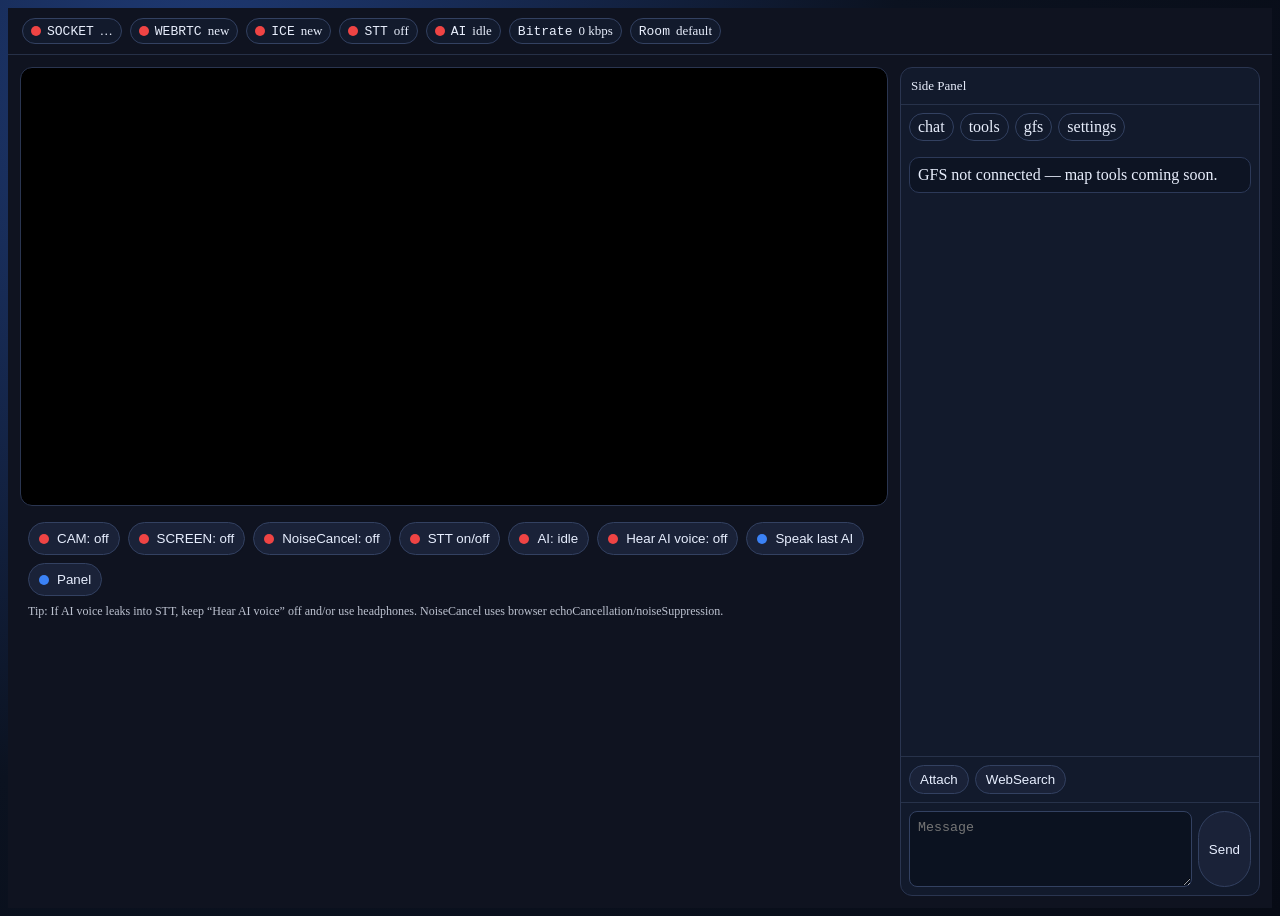
==== static/broadcast.html @ 3d6bb550 "Replace README with LFTR broadcast and GFS globe guide" ====
<!doctype html>
<html>
<head>
<meta charset="utf-8"/>
<meta name="viewport" content="width=device-width,initial-scale=1"/>
<title>Broadcast</title>
<link rel="stylesheet" href="/static/css.css">
<script src="/static/vendor/socket.io.js"></script>
<style>
.app{display:grid;grid-template-rows:auto 1fr;height:100vh;background:#0f1320;color:#e8eefc}
.hdr{display:flex;gap:12px;padding:10px 14px;border-bottom:1px solid #263047;font-size:13px;white-space:nowrap;overflow:auto}
.main{display:grid;grid-template-columns:1fr 360px;gap:12px;padding:12px;min-height:0}
.videoWrap{background:#000;border:1px solid #2a3550;border-radius:12px;overflow:hidden;min-height:320px;position:relative}
video{width:100%;height:100%;object-fit:contain}
.badges{display:flex;gap:8px;flex-wrap:wrap}
.badge{display:flex;align-items:center;gap:6px;padding:4px 8px;border:1px solid #334161;border-radius:999px;background:#121a2c}
.controls{display:flex;gap:8px;padding:8px;margin-top:8px;flex-wrap:wrap}
.chat{border:1px solid #2a3550;border-radius:12px;display:flex;flex-direction:column;min-height:0;background:#121a2c}
.chatHead{padding:10px;border-bottom:1px solid #27324a;font-size:13px;display:flex;align-items:center;justify-content:space-between}
.chatList{flex:1;overflow:auto;padding:10px}
.entry{padding:8px;border:1px solid #2c3958;border-radius:10px;margin-bottom:8px;background:#0d1423}
.entry.stt{border-color:#60a5fa}
.row{display:flex;gap:6px;padding:8px;border-top:1px solid #27324a;flex-wrap:wrap}
.btn{padding:8px 10px;border-radius:999px;border:1px solid #334161;background:#1a2238;color:#e8efff;cursor:pointer;display:flex;align-items:center;gap:8px}
.btn.small{padding:6px 10px}
.input{display:flex;gap:6px;padding:8px;border-top:1px solid #27324a}
textarea{flex:1;min-height:58px;background:#0b1220;color:#eaf1ff;border:1px solid #334161;border-radius:8px;padding:8px}
.led{width:10px;height:10px;border-radius:999px;display:inline-block}.r{background:#ef4444}.g{background:#22c55e}.b{background:#3b82f6}.blink{animation:bl 1s linear infinite}@keyframes bl{50%{opacity:.25}}
.mono{font-family:ui-monospace,SFMono-Regular,Menlo,Monaco,Consolas,monospace}
</style>
</head>
<body>
<div class="app">
  <div class="hdr">
    <div class="badges">
      <span class="badge"><span id="ledSock" class="led r"></span><span class="mono">SOCKET</span> <span id="stSock">…</span></span>
      <span class="badge"><span id="ledRtc" class="led r"></span><span class="mono">WEBRTC</span> <span id="stPc">new</span></span>
      <span class="badge"><span id="ledIce" class="led r"></span><span class="mono">ICE</span> <span id="stIce">new</span></span>
      <span class="badge"><span id="ledStt" class="led r"></span><span class="mono">STT</span> <span id="stStt">off</span></span>
      <span class="badge"><span id="ledAi" class="led r"></span><span class="mono">AI</span> <span id="stAi">idle</span></span>
      <span class="badge"><span class="mono">Bitrate</span> <span id="stBr">0 kbps</span></span>
      <span class="badge"><span class="mono">Room</span> <span id="stRoom">default</span></span>
    </div>
  </div>

  <div class="main">
    <div>
      <div class="videoWrap">
        <video id="preview" autoplay playsinline muted></video>
      </div>

      <div class="controls">
        <button id="camBtn" class="btn"><span id="camLed" class="led r"></span><span id="camTxt">CAM: off</span></button>
        <button id="screenBtn" class="btn"><span id="screenLed" class="led r"></span><span id="screenTxt">SCREEN: off</span></button>
        <button id="ncBtn" class="btn"><span id="ncLed" class="led r"></span><span id="ncTxt">NoiseCancel: off</span></button>
        <button id="sttBtn" class="btn"><span id="sttLed" class="led r"></span><span id="sttTxt">STT on/off</span></button>
        <button id="aiBtn" class="btn"><span id="aiLed" class="led r"></span><span id="aiTxt">AI: idle</span></button>
        <button id="ttsMonBtn" class="btn"><span id="ttsMonLed" class="led r"></span><span id="ttsMonTxt">Hear AI voice: off</span></button>
        <button id="speakBtn" class="btn"><span class="led b"></span><span>Speak last AI</span></button>
        <button id="panelBtn" class="btn"><span class="led b"></span><span>Panel</span></button>
      </div>

      <div style="padding:0 8px 8px 8px;font-size:12px;opacity:.8">
        Tip: If AI voice leaks into STT, keep “Hear AI voice” off and/or use headphones. NoiseCancel uses browser echoCancellation/noiseSuppression.
      </div>
    </div>

    <div class="chat">
      <div class="chatHead">
        <span>Side Panel</span>
        <span id="roomStatus" style="font-size:12px;opacity:.8"></span>
      </div>
      <div class="row" style="border-top:0">
        <span class="badge">chat</span>
        <span class="badge">tools</span>
        <span class="badge">gfs</span>
        <span class="badge">settings</span>
      </div>
      <div class="entry" style="margin:8px">GFS not connected — map tools coming soon.</div>
      <div id="chat" class="chatList"></div>
      <div class="row">
        <button id="attachBtn" class="btn small">Attach</button>
        <button id="webBtn" class="btn small">WebSearch</button>
        <input id="file" type="file" hidden>
      </div>
      <div class="input">
        <textarea id="chatInput" placeholder="Message"></textarea>
        <button id="sendBtn" class="btn">Send</button>
      </div>
    </div>
  </div>
</div>

<script>
window.BROADCAST_CONFIG = {
  socketPath: '/socket.io',
  iceConfigUrl: '/webrtc/ice-config',
  aiChatUrl: '/ai/chat',
  aiTtsUrl: '/ai/tts',
  aiWebSearchUrl: '/ai/websearch',
  role: 'broadcast',
  debug: true
};
</script>
<script src="/static/js/broadcast.js"></script>
</body>
</html>
---- static/css.css ----
:root {
  --bg: #0b1220;
  --panel: rgba(17, 24, 39, 0.72);
  --line: rgba(96, 165, 250, 0.35);
  --accent-cyan: #22d3ee;
  --accent-pink: #f472b6;
  --accent-lime: #84cc16;
  --text: #e6f4ff;
}

body {
  background: radial-gradient(circle at 15% 10%, #1f3b77 0%, #0b1220 52%, #070b15 100%);
  color: var(--text);
}

.card-glass,
.chat,
.videoWrap,
.badge,
.btn,
.hud,
.card {
  backdrop-filter: blur(8px);
  -webkit-backdrop-filter: blur(8px);
}

.feature-light {
  width: 10px;
  height: 10px;
  border-radius: 50%;
  display: inline-block;
  box-shadow: 0 0 10px currentColor;
}

.feature-light.on {
  animation: pulse-light 1.15s infinite;
}

@keyframes pulse-light {
  0%, 100% { opacity: 1; transform: scale(1); }
  50% { opacity: 0.35; transform: scale(0.92); }
}
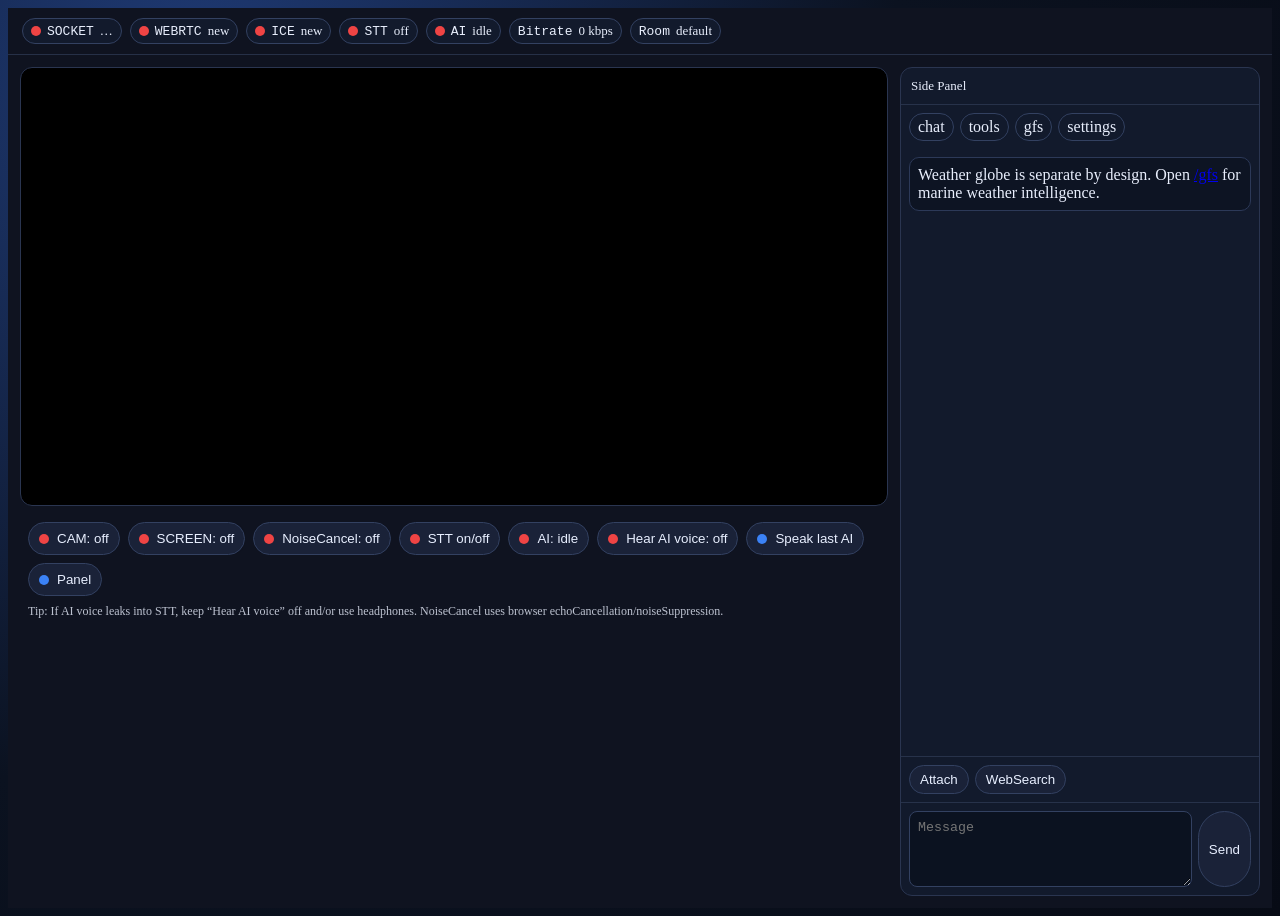
==== commit 4efa4b18: "Separate broadcast UX from gfs and make AI/weather source states explicit" ====
--- a/static/broadcast.html
+++ b/static/broadcast.html
@@ -76,7 +76,7 @@
         <span class="badge">gfs</span>
         <span class="badge">settings</span>
       </div>
-      <div class="entry" style="margin:8px">GFS not connected — map tools coming soon.</div>
+      <div class="entry" style="margin:8px">Weather globe is separate by design. Open <a href="/gfs" target="_blank" rel="noopener">/gfs</a> for marine weather intelligence.</div>
       <div id="chat" class="chatList"></div>
       <div class="row">
         <button id="attachBtn" class="btn small">Attach</button>
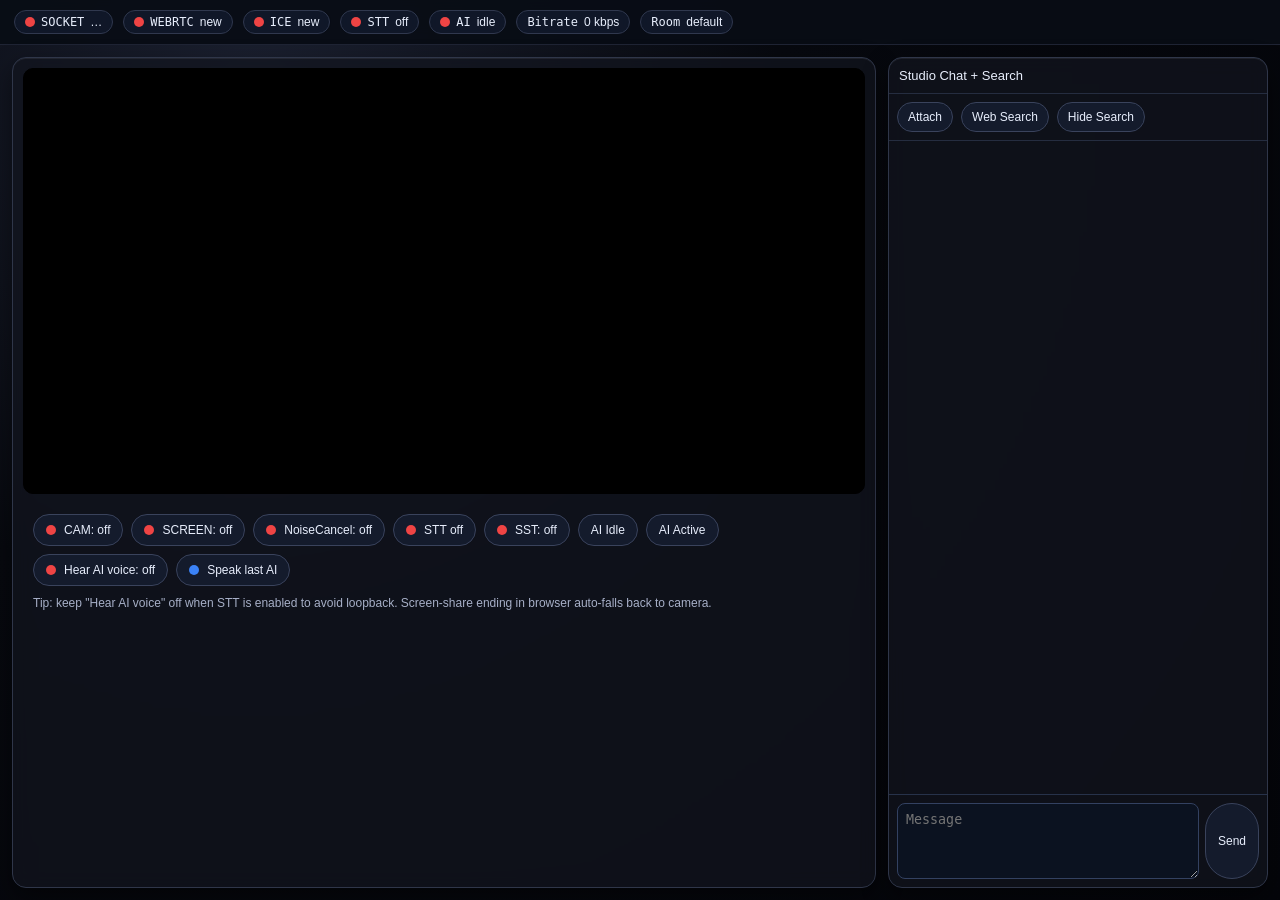
==== commit e7eb1117: "Add broadcast handshake and renegotiation integration tests" ====
--- a/static/broadcast.html
+++ b/static/broadcast.html
@@ -7,81 +7,78 @@
 <link rel="stylesheet" href="/static/css.css">
 <script src="/static/vendor/socket.io.js"></script>
 <style>
-.app{display:grid;grid-template-rows:auto 1fr;height:100vh;background:#0f1320;color:#e8eefc}
-.hdr{display:flex;gap:12px;padding:10px 14px;border-bottom:1px solid #263047;font-size:13px;white-space:nowrap;overflow:auto}
-.main{display:grid;grid-template-columns:1fr 360px;gap:12px;padding:12px;min-height:0}
-.videoWrap{background:#000;border:1px solid #2a3550;border-radius:12px;overflow:hidden;min-height:320px;position:relative}
+:root{--bg:#07090f;--pane:#12151fbb;--line:#2f3649;--text:#e8eefc;--muted:#a7b0c8;--accent:#7dd3fc}
+body{margin:0;background:radial-gradient(circle at 20% 10%,#1b2030 0,#07090f 40%,#04050a 100%);color:var(--text);font-family:Inter,Arial,sans-serif}
+.app{display:grid;grid-template-rows:auto 1fr;height:100vh}
+.hdr{display:flex;gap:10px;padding:10px 14px;border-bottom:1px solid #1f2434;background:#090d16f2;backdrop-filter:blur(10px);overflow:auto}
+.badge{display:flex;align-items:center;gap:6px;padding:4px 10px;border:1px solid #30384e;border-radius:999px;background:#121a2cdd;font-size:12px}
+.main{display:grid;grid-template-columns:minmax(0,1fr) 380px;gap:12px;padding:12px;min-height:0}
+.glass{background:var(--pane);border:1px solid var(--line);border-radius:14px;box-shadow:0 10px 26px #0007, inset 0 1px 0 #fff1;backdrop-filter:blur(10px)}
+.videoWrap{padding:10px}.stage{background:#000;border:1px solid #000;border-radius:10px;overflow:hidden;min-height:360px}
 video{width:100%;height:100%;object-fit:contain}
-.badges{display:flex;gap:8px;flex-wrap:wrap}
-.badge{display:flex;align-items:center;gap:6px;padding:4px 8px;border:1px solid #334161;border-radius:999px;background:#121a2c}
-.controls{display:flex;gap:8px;padding:8px;margin-top:8px;flex-wrap:wrap}
-.chat{border:1px solid #2a3550;border-radius:12px;display:flex;flex-direction:column;min-height:0;background:#121a2c}
-.chatHead{padding:10px;border-bottom:1px solid #27324a;font-size:13px;display:flex;align-items:center;justify-content:space-between}
+.controlBar{margin-top:10px;padding:10px;display:flex;gap:8px;flex-wrap:wrap;justify-content:flex-start}
+.btn{padding:8px 12px;border-radius:999px;border:1px solid #3a435c;background:#151c2fee;color:var(--text);cursor:pointer;display:inline-flex;align-items:center;gap:8px;font-size:12px}
+.btn:hover{border-color:#5f6c91}.btn.active{border-color:var(--accent);box-shadow:0 0 0 1px #0a121e,inset 0 0 24px #1e2f4f}
+.btn.small{padding:7px 10px}
+.tip{font-size:12px;color:var(--muted);padding:0 10px 10px}
+.chat{display:flex;flex-direction:column;min-height:0}
+.chatHead{padding:10px;border-bottom:1px solid #252d40;display:flex;justify-content:space-between;font-size:13px}
+.chatTools{display:flex;gap:8px;padding:8px;border-bottom:1px solid #252d40;flex-wrap:wrap}
 .chatList{flex:1;overflow:auto;padding:10px}
 .entry{padding:8px;border:1px solid #2c3958;border-radius:10px;margin-bottom:8px;background:#0d1423}
 .entry.stt{border-color:#60a5fa}
-.row{display:flex;gap:6px;padding:8px;border-top:1px solid #27324a;flex-wrap:wrap}
-.btn{padding:8px 10px;border-radius:999px;border:1px solid #334161;background:#1a2238;color:#e8efff;cursor:pointer;display:flex;align-items:center;gap:8px}
-.btn.small{padding:6px 10px}
 .input{display:flex;gap:6px;padding:8px;border-top:1px solid #27324a}
-textarea{flex:1;min-height:58px;background:#0b1220;color:#eaf1ff;border:1px solid #334161;border-radius:8px;padding:8px}
+textarea{flex:1;min-height:58px;max-height:140px;background:#0b1220;color:#eaf1ff;border:1px solid #334161;border-radius:8px;padding:8px}
+.searchPane{display:none;border-top:1px solid #27324a;padding:8px}
+.searchPane.open{display:block}
+.searchFrame{width:100%;height:240px;border:1px solid #313c58;border-radius:10px;background:#0a101d}
+.searchFallback{display:none;color:var(--muted);font-size:12px;padding-top:6px}
+.searchFallback.show{display:block}
 .led{width:10px;height:10px;border-radius:999px;display:inline-block}.r{background:#ef4444}.g{background:#22c55e}.b{background:#3b82f6}.blink{animation:bl 1s linear infinite}@keyframes bl{50%{opacity:.25}}
-.mono{font-family:ui-monospace,SFMono-Regular,Menlo,Monaco,Consolas,monospace}
+.mono{font-family:ui-monospace,SFMono-Regular,Menlo,Consolas,monospace}
 </style>
 </head>
 <body>
 <div class="app">
   <div class="hdr">
-    <div class="badges">
-      <span class="badge"><span id="ledSock" class="led r"></span><span class="mono">SOCKET</span> <span id="stSock">…</span></span>
-      <span class="badge"><span id="ledRtc" class="led r"></span><span class="mono">WEBRTC</span> <span id="stPc">new</span></span>
-      <span class="badge"><span id="ledIce" class="led r"></span><span class="mono">ICE</span> <span id="stIce">new</span></span>
-      <span class="badge"><span id="ledStt" class="led r"></span><span class="mono">STT</span> <span id="stStt">off</span></span>
-      <span class="badge"><span id="ledAi" class="led r"></span><span class="mono">AI</span> <span id="stAi">idle</span></span>
-      <span class="badge"><span class="mono">Bitrate</span> <span id="stBr">0 kbps</span></span>
-      <span class="badge"><span class="mono">Room</span> <span id="stRoom">default</span></span>
-    </div>
+    <span class="badge"><span id="ledSock" class="led r"></span><span class="mono">SOCKET</span><span id="stSock">…</span></span>
+    <span class="badge"><span id="ledRtc" class="led r"></span><span class="mono">WEBRTC</span><span id="stPc">new</span></span>
+    <span class="badge"><span id="ledIce" class="led r"></span><span class="mono">ICE</span><span id="stIce">new</span></span>
+    <span class="badge"><span id="ledStt" class="led r"></span><span class="mono">STT</span><span id="stStt">off</span></span>
+    <span class="badge"><span id="ledAi" class="led r"></span><span class="mono">AI</span><span id="stAi">idle</span></span>
+    <span class="badge"><span class="mono">Bitrate</span><span id="stBr">0 kbps</span></span>
+    <span class="badge"><span class="mono">Room</span><span id="stRoom">default</span></span>
   </div>
 
   <div class="main">
-    <div>
-      <div class="videoWrap">
-        <video id="preview" autoplay playsinline muted></video>
-      </div>
-
-      <div class="controls">
+    <div class="glass videoWrap">
+      <div class="stage"><video id="preview" autoplay playsinline muted></video></div>
+      <div class="controlBar">
         <button id="camBtn" class="btn"><span id="camLed" class="led r"></span><span id="camTxt">CAM: off</span></button>
         <button id="screenBtn" class="btn"><span id="screenLed" class="led r"></span><span id="screenTxt">SCREEN: off</span></button>
         <button id="ncBtn" class="btn"><span id="ncLed" class="led r"></span><span id="ncTxt">NoiseCancel: off</span></button>
-        <button id="sttBtn" class="btn"><span id="sttLed" class="led r"></span><span id="sttTxt">STT on/off</span></button>
-        <button id="aiBtn" class="btn"><span id="aiLed" class="led r"></span><span id="aiTxt">AI: idle</span></button>
+        <button id="sttBtn" class="btn"><span id="sttLed" class="led r"></span><span id="sttTxt">STT off</span></button>
+        <button id="sstBtn" class="btn"><span id="sstLed" class="led r"></span><span id="sstTxt">SST: off</span></button>
+        <button id="aiIdleBtn" class="btn">AI Idle</button>
+        <button id="aiActiveBtn" class="btn">AI Active</button>
         <button id="ttsMonBtn" class="btn"><span id="ttsMonLed" class="led r"></span><span id="ttsMonTxt">Hear AI voice: off</span></button>
         <button id="speakBtn" class="btn"><span class="led b"></span><span>Speak last AI</span></button>
-        <button id="panelBtn" class="btn"><span class="led b"></span><span>Panel</span></button>
       </div>
-
-      <div style="padding:0 8px 8px 8px;font-size:12px;opacity:.8">
-        Tip: If AI voice leaks into STT, keep “Hear AI voice” off and/or use headphones. NoiseCancel uses browser echoCancellation/noiseSuppression.
-      </div>
+      <div class="tip">Tip: keep "Hear AI voice" off when STT is enabled to avoid loopback. Screen-share ending in browser auto-falls back to camera.</div>
     </div>
 
-    <div class="chat">
-      <div class="chatHead">
-        <span>Side Panel</span>
-        <span id="roomStatus" style="font-size:12px;opacity:.8"></span>
+    <div class="glass chat">
+      <div class="chatHead"><span>Studio Chat + Search</span><span id="roomStatus"></span></div>
+      <div class="chatTools">
+        <button id="attachBtn" class="btn small">Attach</button>
+        <button id="webBtn" class="btn small">Web Search</button>
+        <button id="searchCloseBtn" class="btn small">Hide Search</button>
+        <input id="file" type="file" hidden>
       </div>
-      <div class="row" style="border-top:0">
-        <span class="badge">chat</span>
-        <span class="badge">tools</span>
-        <span class="badge">gfs</span>
-        <span class="badge">settings</span>
-      </div>
-      <div class="entry" style="margin:8px">Weather globe is separate by design. Open <a href="/gfs" target="_blank" rel="noopener">/gfs</a> for marine weather intelligence.</div>
       <div id="chat" class="chatList"></div>
-      <div class="row">
-        <button id="attachBtn" class="btn small">Attach</button>
-        <button id="webBtn" class="btn small">WebSearch</button>
-        <input id="file" type="file" hidden>
+      <div id="searchPane" class="searchPane">
+        <iframe id="searchFrame" class="searchFrame" title="Web Search"></iframe>
+        <div id="searchFallback" class="searchFallback">Google blocks embedding in many browsers. Use <a id="searchOpenLink" href="#" target="_blank" rel="noopener">open in new tab</a>.</div>
       </div>
       <div class="input">
         <textarea id="chatInput" placeholder="Message"></textarea>
@@ -90,17 +87,8 @@
     </div>
   </div>
 </div>
-
 <script>
-window.BROADCAST_CONFIG = {
-  socketPath: '/socket.io',
-  iceConfigUrl: '/webrtc/ice-config',
-  aiChatUrl: '/ai/chat',
-  aiTtsUrl: '/ai/tts',
-  aiWebSearchUrl: '/ai/websearch',
-  role: 'broadcast',
-  debug: true
-};
+window.BROADCAST_CONFIG = { socketPath:'/socket.io', iceConfigUrl:'/webrtc/ice-config', aiChatUrl:'/ai/chat', aiTtsUrl:'/ai/tts', aiWebSearchUrl:'/ai/websearch', role:'broadcast', debug:true };
 </script>
 <script src="/static/js/broadcast.js"></script>
 </body>
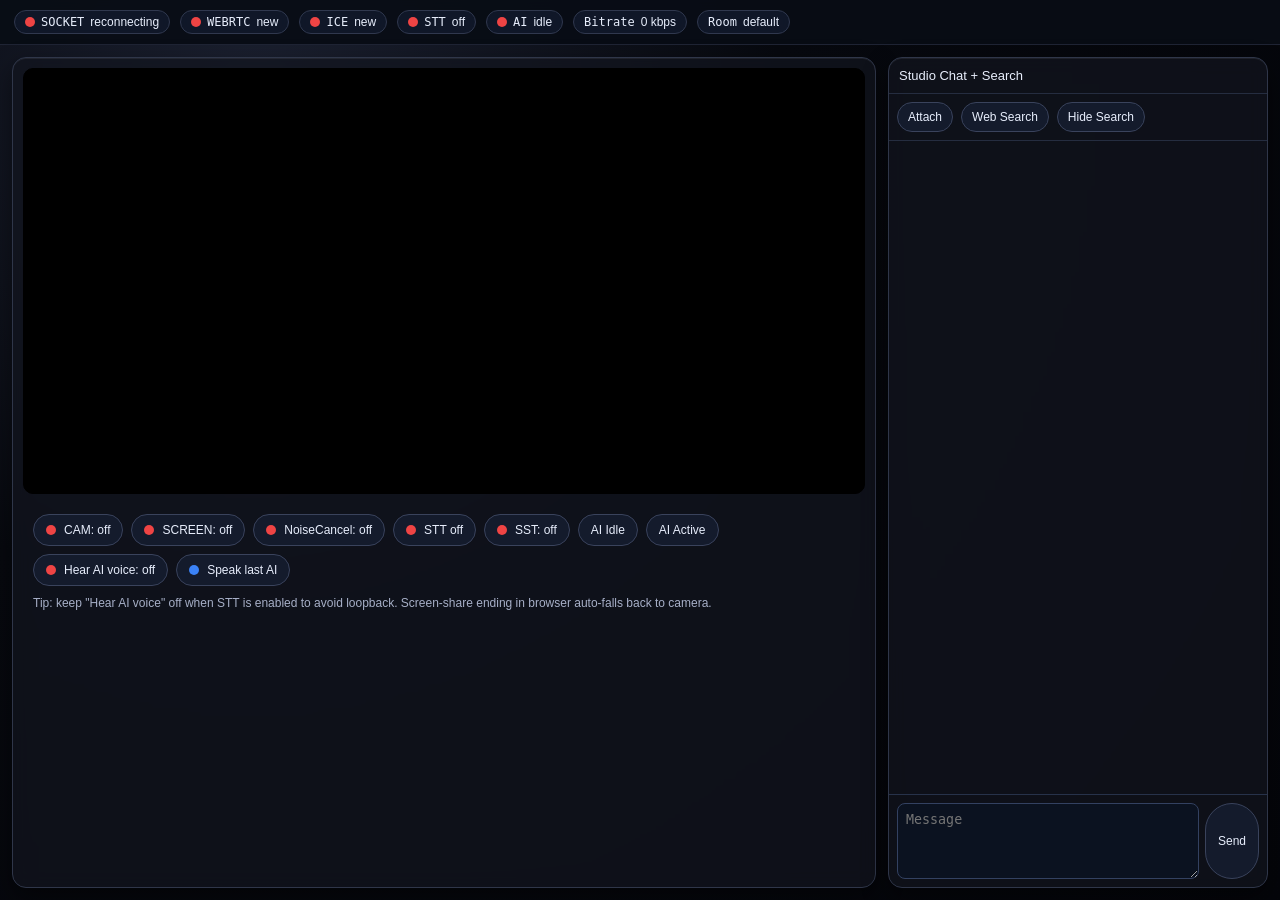
==== commit c7c4da37: "Replace socket.io frontend layer with native WebSocket clients" ====
--- a/static/broadcast.html
+++ b/static/broadcast.html
@@ -5,7 +5,6 @@
 <meta name="viewport" content="width=device-width,initial-scale=1"/>
 <title>Broadcast</title>
 <link rel="stylesheet" href="/static/css.css">
-<script src="/static/vendor/socket.io.js"></script>
 <style>
 :root{--bg:#07090f;--pane:#12151fbb;--line:#2f3649;--text:#e8eefc;--muted:#a7b0c8;--accent:#7dd3fc}
 body{margin:0;background:radial-gradient(circle at 20% 10%,#1b2030 0,#07090f 40%,#04050a 100%);color:var(--text);font-family:Inter,Arial,sans-serif}
@@ -88,7 +87,7 @@
   </div>
 </div>
 <script>
-window.BROADCAST_CONFIG = { socketPath:'/socket.io', iceConfigUrl:'/webrtc/ice-config', aiChatUrl:'/ai/chat', aiTtsUrl:'/ai/tts', aiWebSearchUrl:'/ai/websearch', role:'broadcast', debug:true };
+window.BROADCAST_CONFIG = { iceConfigUrl:'/webrtc/ice-config', aiChatUrl:'/ai/chat', aiTtsUrl:'/ai/tts', aiWebSearchUrl:'/ai/websearch', role:'broadcast', debug:true };
 </script>
 <script src="/static/js/broadcast.js"></script>
 </body>
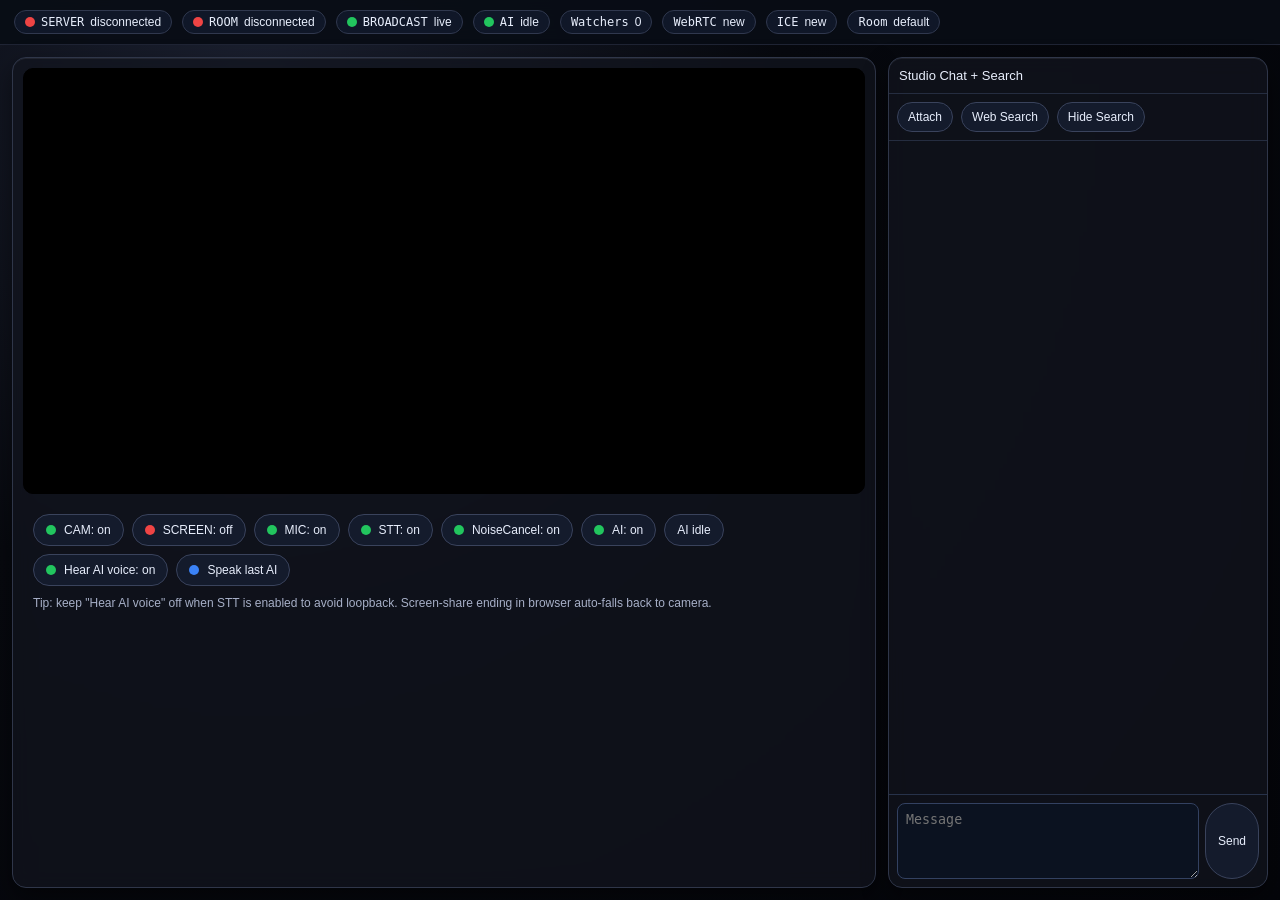
==== commit 61b27b2f: "Standardize broadcast realtime on raw Quart websockets" ====
--- a/static/broadcast.html
+++ b/static/broadcast.html
@@ -40,12 +40,13 @@
 <body>
 <div class="app">
   <div class="hdr">
-    <span class="badge"><span id="ledSock" class="led r"></span><span class="mono">SOCKET</span><span id="stSock">…</span></span>
-    <span class="badge"><span id="ledRtc" class="led r"></span><span class="mono">WEBRTC</span><span id="stPc">new</span></span>
-    <span class="badge"><span id="ledIce" class="led r"></span><span class="mono">ICE</span><span id="stIce">new</span></span>
-    <span class="badge"><span id="ledStt" class="led r"></span><span class="mono">STT</span><span id="stStt">off</span></span>
+    <span class="badge"><span id="ledServer" class="led r"></span><span class="mono">SERVER</span><span id="stServer">disconnected</span></span>
+    <span class="badge"><span id="ledRoom" class="led r"></span><span class="mono">ROOM</span><span id="stRoomConn">disconnected</span></span>
+    <span class="badge"><span id="ledLive" class="led r"></span><span class="mono">BROADCAST</span><span id="stLive">offline</span></span>
     <span class="badge"><span id="ledAi" class="led r"></span><span class="mono">AI</span><span id="stAi">idle</span></span>
-    <span class="badge"><span class="mono">Bitrate</span><span id="stBr">0 kbps</span></span>
+    <span class="badge"><span class="mono">Watchers</span><span id="stWatchers">0</span></span>
+    <span class="badge"><span class="mono">WebRTC</span><span id="stPc">new</span></span>
+    <span class="badge"><span class="mono">ICE</span><span id="stIce">new</span></span>
     <span class="badge"><span class="mono">Room</span><span id="stRoom">default</span></span>
   </div>
 
@@ -55,11 +56,11 @@
       <div class="controlBar">
         <button id="camBtn" class="btn"><span id="camLed" class="led r"></span><span id="camTxt">CAM: off</span></button>
         <button id="screenBtn" class="btn"><span id="screenLed" class="led r"></span><span id="screenTxt">SCREEN: off</span></button>
+        <button id="micBtn" class="btn"><span id="micLed" class="led r"></span><span id="micTxt">MIC: off</span></button>
+        <button id="sttBtn" class="btn"><span id="sttLed" class="led r"></span><span id="sttTxt">STT: off</span></button>
         <button id="ncBtn" class="btn"><span id="ncLed" class="led r"></span><span id="ncTxt">NoiseCancel: off</span></button>
-        <button id="sttBtn" class="btn"><span id="sttLed" class="led r"></span><span id="sttTxt">STT off</span></button>
-        <button id="sstBtn" class="btn"><span id="sstLed" class="led r"></span><span id="sstTxt">SST: off</span></button>
-        <button id="aiIdleBtn" class="btn">AI Idle</button>
-        <button id="aiActiveBtn" class="btn">AI Active</button>
+        <button id="aiEnableBtn" class="btn"><span id="aiEnableLed" class="led r"></span><span id="aiEnableTxt">AI: off</span></button>
+        <button id="aiStatusBtn" class="btn">AI idle</button>
         <button id="ttsMonBtn" class="btn"><span id="ttsMonLed" class="led r"></span><span id="ttsMonTxt">Hear AI voice: off</span></button>
         <button id="speakBtn" class="btn"><span class="led b"></span><span>Speak last AI</span></button>
       </div>
@@ -87,7 +88,7 @@
   </div>
 </div>
 <script>
-window.BROADCAST_CONFIG = { iceConfigUrl:'/webrtc/ice-config', aiChatUrl:'/ai/chat', aiTtsUrl:'/ai/tts', aiWebSearchUrl:'/ai/websearch', role:'broadcast', debug:true };
+window.BROADCAST_CONFIG = { iceConfigUrl:'/webrtc/ice-config', aiChatUrl:'/ai/chat', aiTtsUrl:'/ai/tts', aiWebSearchUrl:'/ai/websearch', role:'broadcast', room:(new URLSearchParams(location.search).get('room')||'default'), debug:true };
 </script>
 <script src="/static/js/broadcast.js"></script>
 </body>
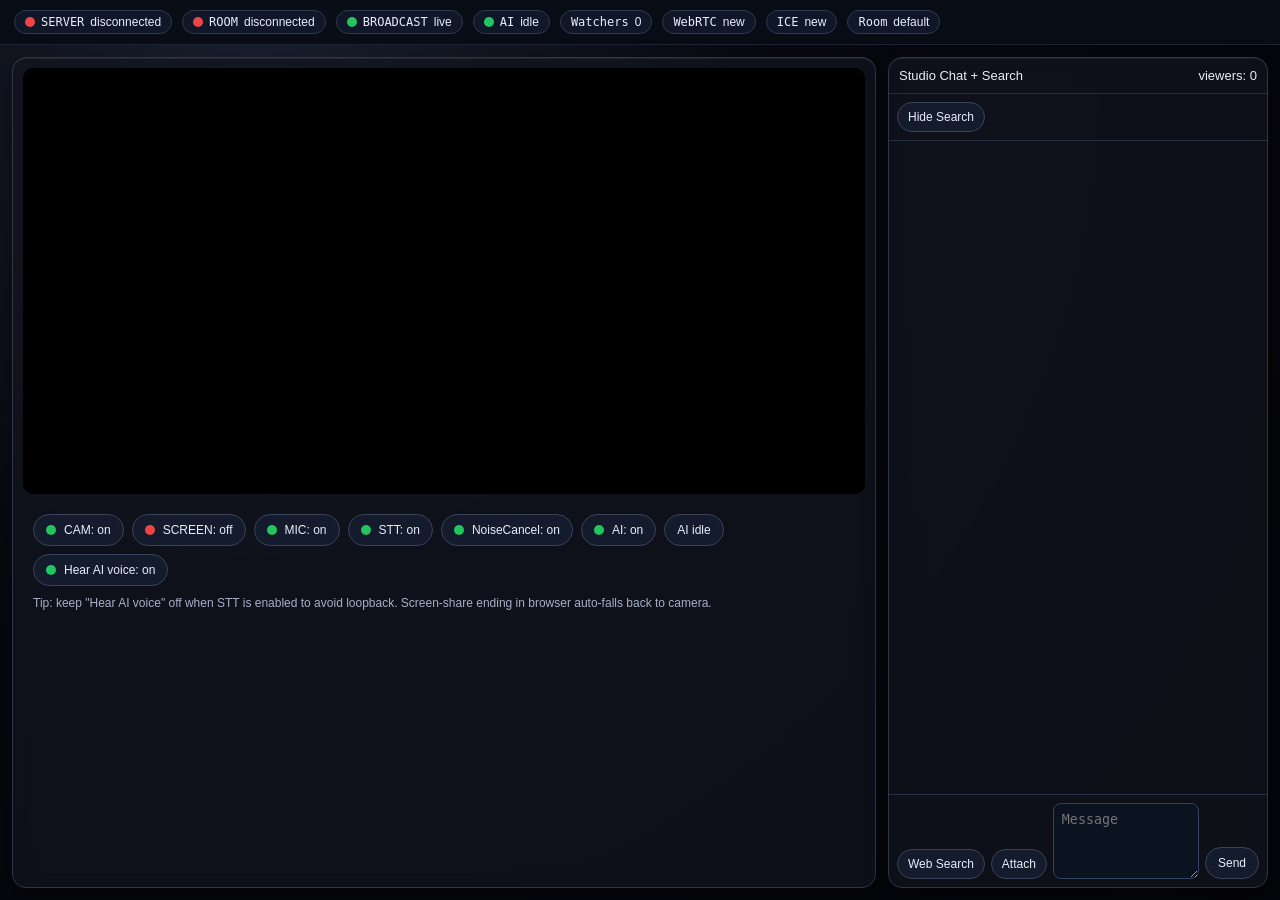
==== commit 9f826329: "Polish broadcast/watch chat UX and app-native search results" ====
--- a/static/broadcast.html
+++ b/static/broadcast.html
@@ -26,13 +26,14 @@
 .chatList{flex:1;overflow:auto;padding:10px}
 .entry{padding:8px;border:1px solid #2c3958;border-radius:10px;margin-bottom:8px;background:#0d1423}
 .entry.stt{border-color:#60a5fa}
-.input{display:flex;gap:6px;padding:8px;border-top:1px solid #27324a}
+.input{display:flex;gap:6px;padding:8px;border-top:1px solid #27324a;align-items:flex-end}
 textarea{flex:1;min-height:58px;max-height:140px;background:#0b1220;color:#eaf1ff;border:1px solid #334161;border-radius:8px;padding:8px}
 .searchPane{display:none;border-top:1px solid #27324a;padding:8px}
 .searchPane.open{display:block}
-.searchFrame{width:100%;height:240px;border:1px solid #313c58;border-radius:10px;background:#0a101d}
-.searchFallback{display:none;color:var(--muted);font-size:12px;padding-top:6px}
-.searchFallback.show{display:block}
+.searchResults{display:grid;gap:8px;max-height:220px;overflow:auto}
+.searchItem{padding:8px;border:1px solid #334161;border-radius:10px;background:#0c1422}
+.searchItem a{color:#7dd3fc;text-decoration:none}
+.searchMeta{font-size:11px;color:#a7b0c8}
 .led{width:10px;height:10px;border-radius:999px;display:inline-block}.r{background:#ef4444}.g{background:#22c55e}.b{background:#3b82f6}.blink{animation:bl 1s linear infinite}@keyframes bl{50%{opacity:.25}}
 .mono{font-family:ui-monospace,SFMono-Regular,Menlo,Consolas,monospace}
 </style>
@@ -62,27 +63,23 @@
         <button id="aiEnableBtn" class="btn"><span id="aiEnableLed" class="led r"></span><span id="aiEnableTxt">AI: off</span></button>
         <button id="aiStatusBtn" class="btn">AI idle</button>
         <button id="ttsMonBtn" class="btn"><span id="ttsMonLed" class="led r"></span><span id="ttsMonTxt">Hear AI voice: off</span></button>
-        <button id="speakBtn" class="btn"><span class="led b"></span><span>Speak last AI</span></button>
       </div>
       <div class="tip">Tip: keep "Hear AI voice" off when STT is enabled to avoid loopback. Screen-share ending in browser auto-falls back to camera.</div>
     </div>
 
     <div class="glass chat">
       <div class="chatHead"><span>Studio Chat + Search</span><span id="roomStatus"></span></div>
-      <div class="chatTools">
-        <button id="attachBtn" class="btn small">Attach</button>
-        <button id="webBtn" class="btn small">Web Search</button>
-        <button id="searchCloseBtn" class="btn small">Hide Search</button>
-        <input id="file" type="file" hidden>
-      </div>
+      <div class="chatTools"><button id="searchCloseBtn" class="btn small">Hide Search</button></div>
       <div id="chat" class="chatList"></div>
       <div id="searchPane" class="searchPane">
-        <iframe id="searchFrame" class="searchFrame" title="Web Search"></iframe>
-        <div id="searchFallback" class="searchFallback">Google blocks embedding in many browsers. Use <a id="searchOpenLink" href="#" target="_blank" rel="noopener">open in new tab</a>.</div>
+        <div id="searchResults" class="searchResults"></div>
       </div>
       <div class="input">
+        <button id="webBtn" class="btn small" type="button">Web Search</button>
+        <button id="attachBtn" class="btn small" type="button">Attach</button>
+        <input id="file" type="file" hidden>
         <textarea id="chatInput" placeholder="Message"></textarea>
-        <button id="sendBtn" class="btn">Send</button>
+        <button id="sendBtn" class="btn" type="button">Send</button>
       </div>
     </div>
   </div>
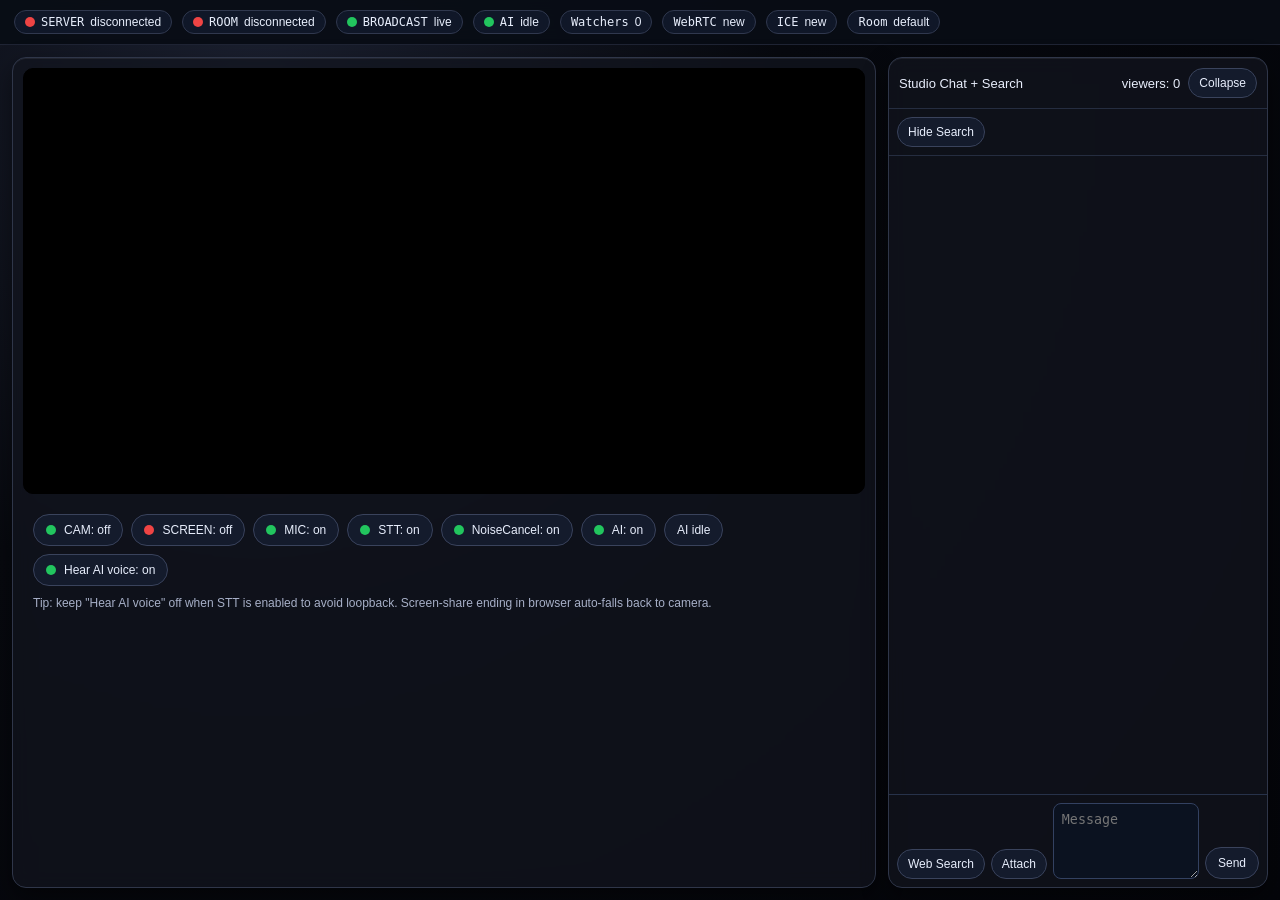
==== commit 9774a9f0: "Improve broadcast mobile UX with camera cycling and collapsible chat" ====
--- a/static/broadcast.html
+++ b/static/broadcast.html
@@ -21,7 +21,8 @@
 .btn.small{padding:7px 10px}
 .tip{font-size:12px;color:var(--muted);padding:0 10px 10px}
 .chat{display:flex;flex-direction:column;min-height:0}
-.chatHead{padding:10px;border-bottom:1px solid #252d40;display:flex;justify-content:space-between;font-size:13px}
+.chat.collapsed .chatList,.chat.collapsed .searchPane,.chat.collapsed .input,.chat.collapsed .chatTools{display:none}
+.chatHead{padding:10px;border-bottom:1px solid #252d40;display:flex;justify-content:space-between;align-items:center;font-size:13px}
 .chatTools{display:flex;gap:8px;padding:8px;border-bottom:1px solid #252d40;flex-wrap:wrap}
 .chatList{flex:1;overflow:auto;padding:10px}
 .entry{padding:8px;border:1px solid #2c3958;border-radius:10px;margin-bottom:8px;background:#0d1423}
@@ -36,6 +37,10 @@
 .searchMeta{font-size:11px;color:#a7b0c8}
 .led{width:10px;height:10px;border-radius:999px;display:inline-block}.r{background:#ef4444}.g{background:#22c55e}.b{background:#3b82f6}.blink{animation:bl 1s linear infinite}@keyframes bl{50%{opacity:.25}}
 .mono{font-family:ui-monospace,SFMono-Regular,Menlo,Consolas,monospace}
+@media (max-width: 980px){
+  .main{grid-template-columns:minmax(0,1fr)}
+  .chat{max-height:36vh}
+}
 </style>
 </head>
 <body>
@@ -68,7 +73,7 @@
     </div>
 
     <div class="glass chat">
-      <div class="chatHead"><span>Studio Chat + Search</span><span id="roomStatus"></span></div>
+      <div class="chatHead"><span>Studio Chat + Search</span><span style="display:flex;gap:8px;align-items:center"><span id="roomStatus"></span><button id="chatCollapseBtn" class="btn small" type="button">Collapse</button></span></div>
       <div class="chatTools"><button id="searchCloseBtn" class="btn small">Hide Search</button></div>
       <div id="chat" class="chatList"></div>
       <div id="searchPane" class="searchPane">
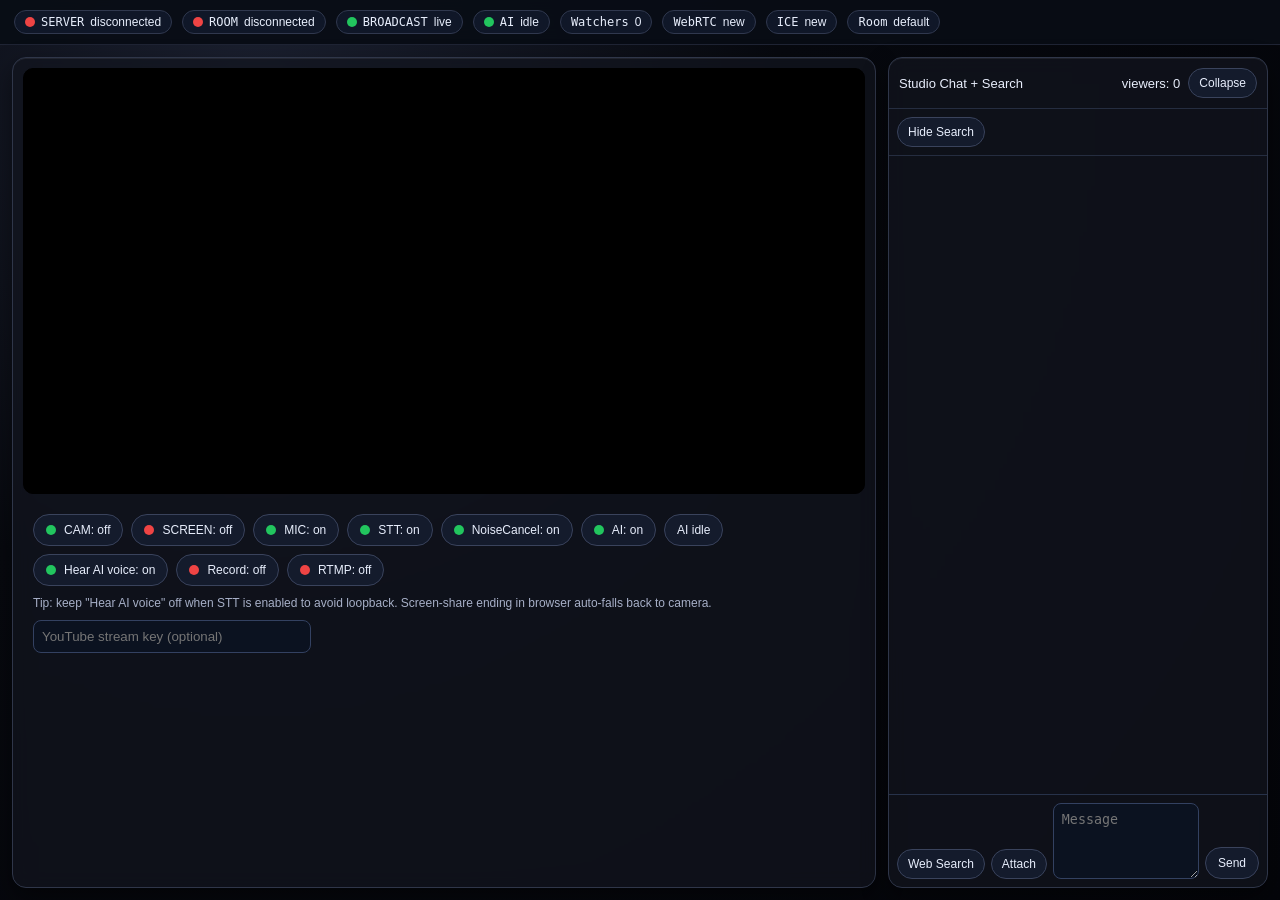
==== commit 40aa8aa2: "Stabilize GFS overlays and add broadcast recording/RTMP controls" ====
--- a/static/broadcast.html
+++ b/static/broadcast.html
@@ -68,8 +68,14 @@
         <button id="aiEnableBtn" class="btn"><span id="aiEnableLed" class="led r"></span><span id="aiEnableTxt">AI: off</span></button>
         <button id="aiStatusBtn" class="btn">AI idle</button>
         <button id="ttsMonBtn" class="btn"><span id="ttsMonLed" class="led r"></span><span id="ttsMonTxt">Hear AI voice: off</span></button>
+        <button id="recordBtn" class="btn"><span id="recordLed" class="led r"></span><span id="recordTxt">Record: off</span></button>
+        <button id="rtmpBtn" class="btn"><span id="rtmpLed" class="led r"></span><span id="rtmpTxt">RTMP: off</span></button>
       </div>
       <div class="tip">Tip: keep "Hear AI voice" off when STT is enabled to avoid loopback. Screen-share ending in browser auto-falls back to camera.</div>
+      <div class="tip" style="display:flex;gap:8px;flex-wrap:wrap;align-items:center">
+        <input id="rtmpKeyInput" placeholder="YouTube stream key (optional)" style="min-width:260px;background:#0b1220;color:#eaf1ff;border:1px solid #334161;border-radius:8px;padding:8px"/>
+        <span class="mono" id="recordingStatus"></span>
+      </div>
     </div>
 
     <div class="glass chat">
